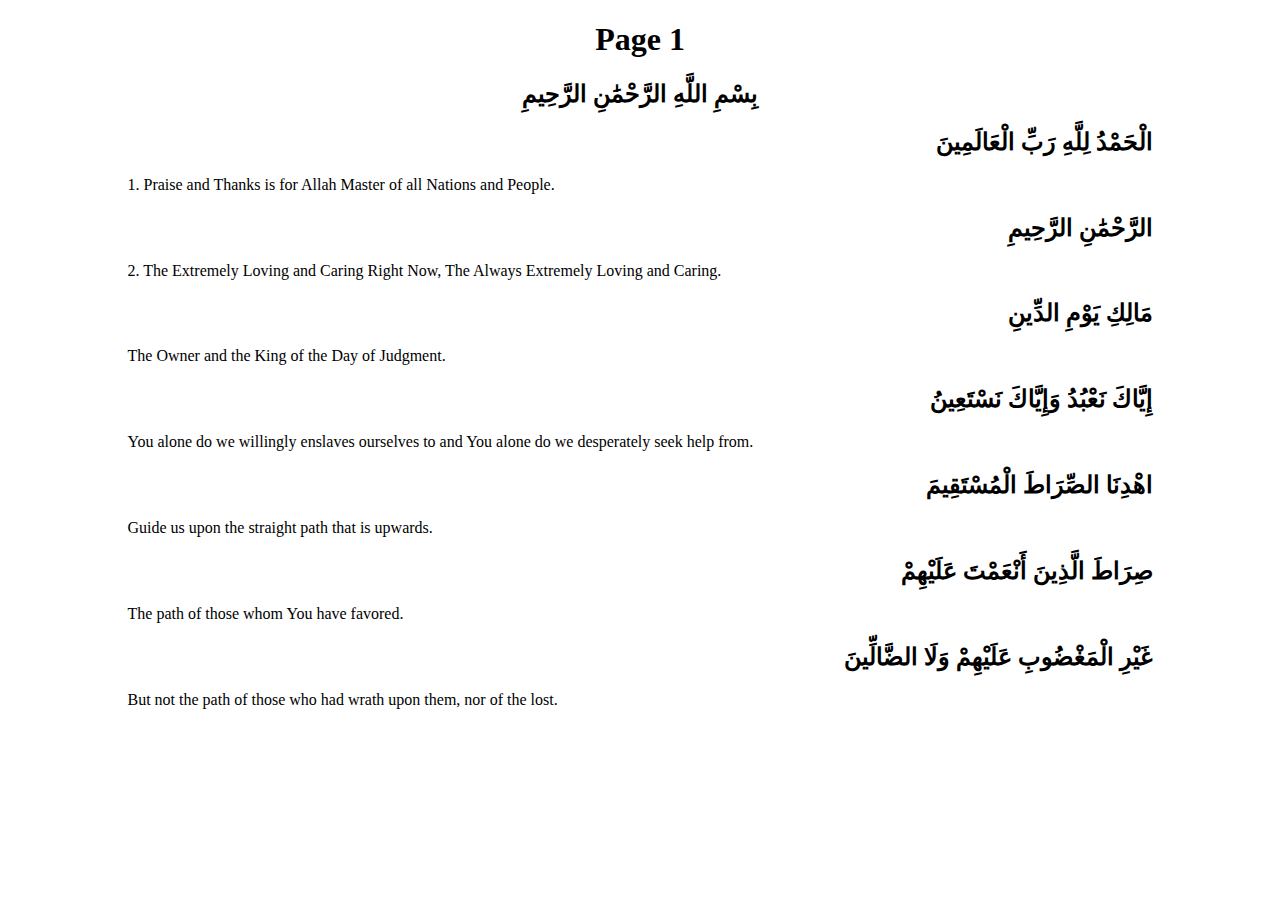
==== Page-1.html @ a41cd299 "git initialized" ====
<!DOCTYPE html>
<html lang="en">
<head>
    <meta charset="UTF-8">
    <meta http-equiv="X-UA-Compatible" content="IE=edge">
    <meta name="viewport" content="width=device-width, initial-scale=1.0">
    <title>Page 1</title>
    <link rel="stylesheet" href="./assets/css/style.css">
</head>
<body>

    <a href="Juz-1.html"><h1>Page 1</h1></a>

    <main>

    <h2 class="bismillah">بِسْمِ اللَّهِ الرَّحْمَٰنِ الرَّحِيمِ</h2>

    <h2 class="right">الْحَمْدُ لِلَّهِ رَبِّ الْعَالَمِينَ</h2>

    <p>1. Praise and Thanks is for Allah Master of all Nations and People.</p>

    <h2 class="right">الرَّحْمَٰنِ الرَّحِيمِ</h2>

    <p>2. The Extremely Loving and Caring Right Now, The Always Extremely Loving and Caring.</p>

    <h2 class="right">مَالِكِ يَوْمِ الدِّينِ</h2>

    <p>The Owner and the King of the Day of Judgment.</p>

    <h2 class="right">إِيَّاكَ نَعْبُدُ وَإِيَّاكَ نَسْتَعِينُ</h2>

    <p>You alone do we willingly enslaves ourselves to and You alone do we desperately seek help from.</p>

    <h2 class="right">اهْدِنَا الصِّرَاطَ الْمُسْتَقِيمَ</h2>

    <p>Guide us upon the straight path that is upwards.</p>

    <h2 class="right">صِرَاطَ الَّذِينَ أَنْعَمْتَ عَلَيْهِمْ</h2>

    <p>The path of those whom You have favored.</p>

    <h2 class="right">غَيْرِ الْمَغْضُوبِ عَلَيْهِمْ وَلَا الضَّالِّينَ</h2>

    <p>But not the path of those who had wrath upon them, nor of the lost.</p>

    </main>
    
</body>
</html>
---- assets/css/style.css ----
h1{
   text-align: center;
}

a{
    text-decoration: none;
    color: black;
}

main{
    max-width: 1025px;
    margin: auto;
}

.bismillah{
    text-align: center;
}

.right{
    text-align: right;
}

.left{
    text-align: left;
}
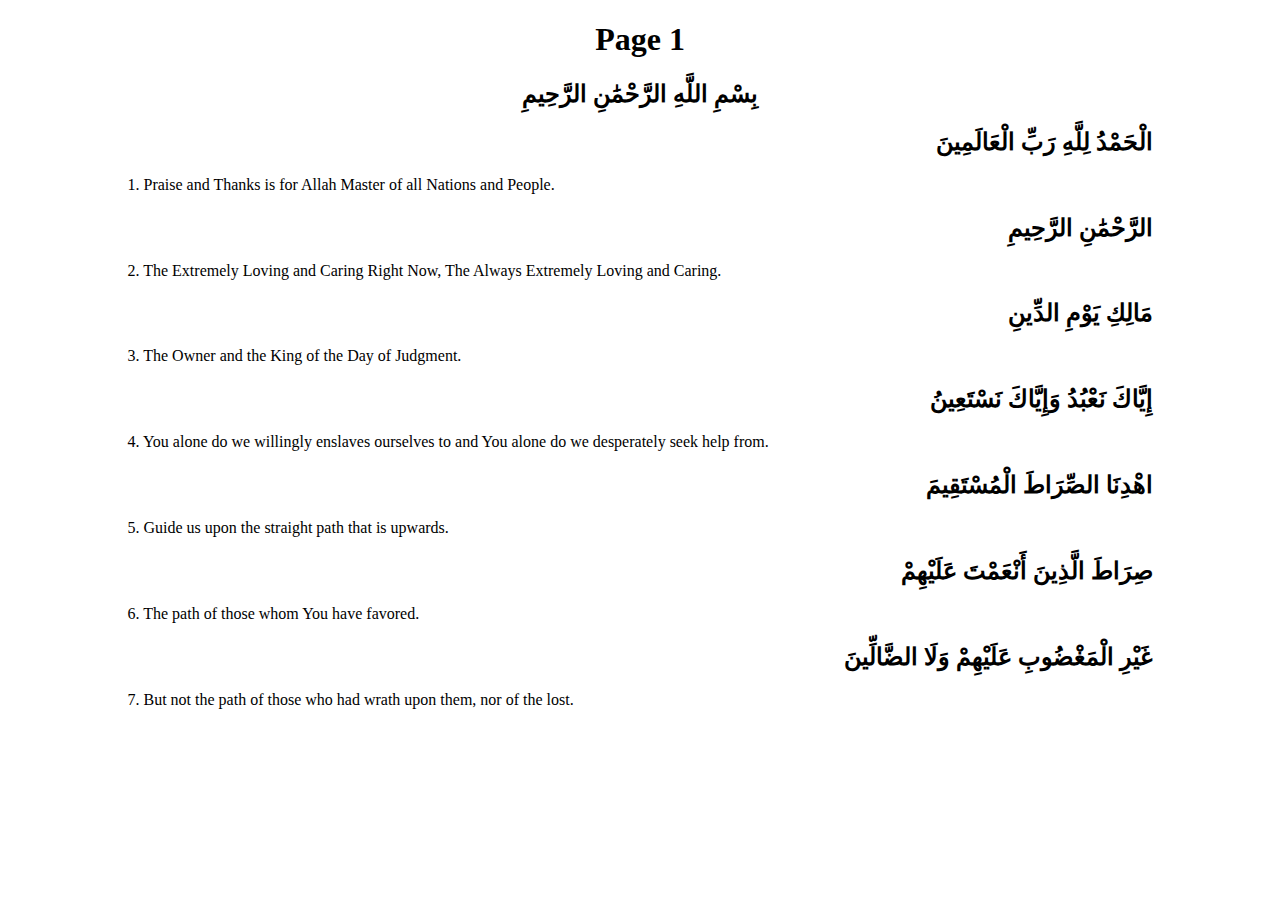
==== commit 22e26930: "added page 1" ====
--- a/Page-1.html
+++ b/Page-1.html
@@ -25,23 +25,23 @@
 
     <h2 class="right">مَالِكِ يَوْمِ الدِّينِ</h2>
 
-    <p>The Owner and the King of the Day of Judgment.</p>
+    <p>3. The Owner and the King of the Day of Judgment.</p>
 
     <h2 class="right">إِيَّاكَ نَعْبُدُ وَإِيَّاكَ نَسْتَعِينُ</h2>
 
-    <p>You alone do we willingly enslaves ourselves to and You alone do we desperately seek help from.</p>
+    <p>4. You alone do we willingly enslaves ourselves to and You alone do we desperately seek help from.</p>
 
     <h2 class="right">اهْدِنَا الصِّرَاطَ الْمُسْتَقِيمَ</h2>
 
-    <p>Guide us upon the straight path that is upwards.</p>
+    <p>5. Guide us upon the straight path that is upwards.</p>
 
     <h2 class="right">صِرَاطَ الَّذِينَ أَنْعَمْتَ عَلَيْهِمْ</h2>
 
-    <p>The path of those whom You have favored.</p>
+    <p>6. The path of those whom You have favored.</p>
 
     <h2 class="right">غَيْرِ الْمَغْضُوبِ عَلَيْهِمْ وَلَا الضَّالِّينَ</h2>
 
-    <p>But not the path of those who had wrath upon them, nor of the lost.</p>
+    <p>7. But not the path of those who had wrath upon them, nor of the lost.</p>
 
     </main>
     
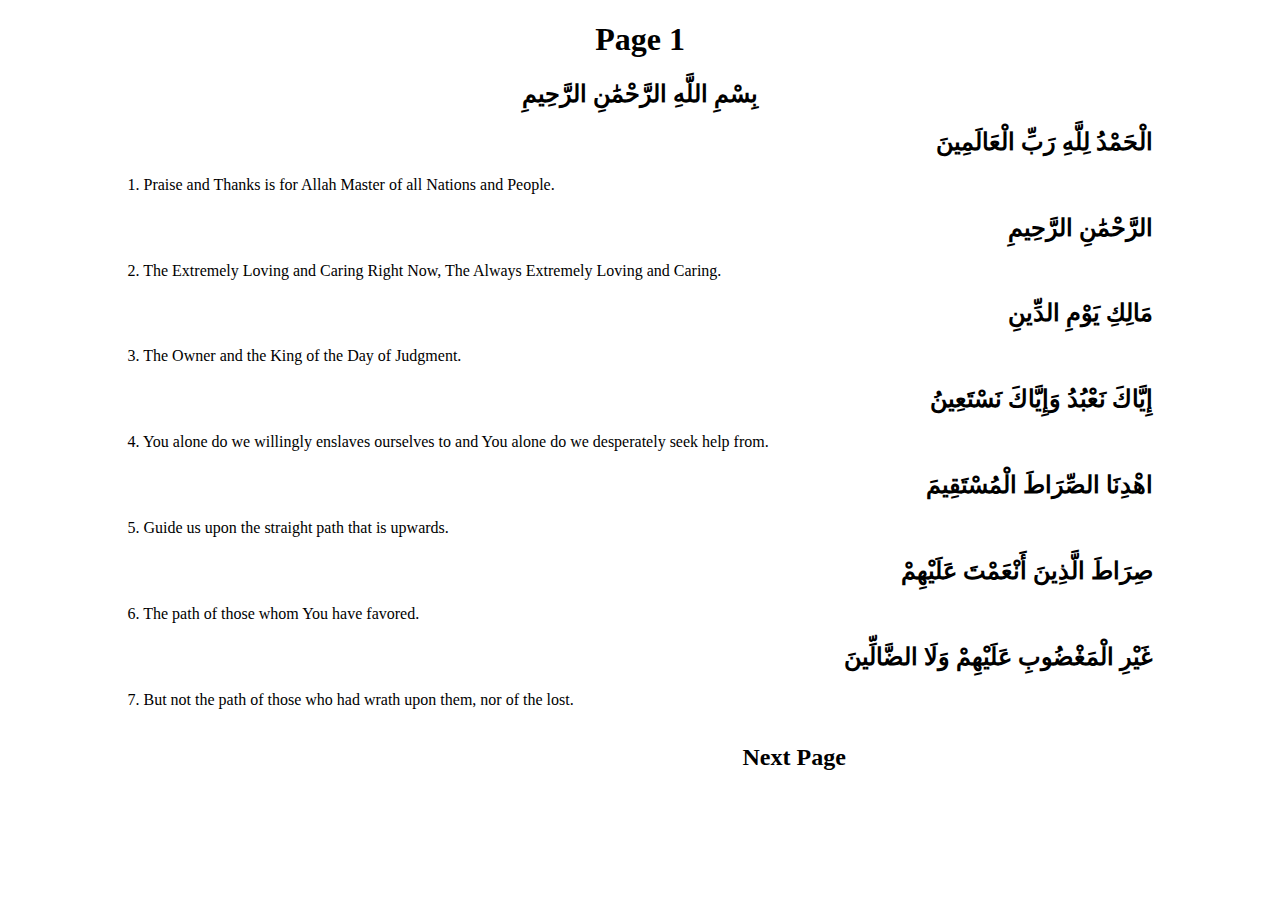
==== commit 542959b3: "added the page numbers" ====
--- a/Page-1.html
+++ b/Page-1.html
@@ -43,6 +43,30 @@
 
     <p>7. But not the path of those who had wrath upon them, nor of the lost.</p>
 
+    <div class="row">
+
+        <div class="col-5">
+
+        </div>
+
+        <div class="col-5">
+            
+        </div>
+
+        <div class="col-5">
+            
+        </div>
+
+        <div class="col-5">
+            <a href="Page-2.html"><h2>Next Page</h2></a>
+        </div>
+
+        <div class="col-5">
+            
+        </div>
+
+    </div>
+
     </main>
     
 </body>
--- a/assets/css/style.css
+++ b/assets/css/style.css
@@ -24,3 +24,13 @@
     text-align: left;
 }
 
+.row{
+    display: flex;
+    flex-wrap: wrap;
+    justify-content: space-around;
+}
+
+.col-5{
+    flex-basis: 20%;
+}
+
